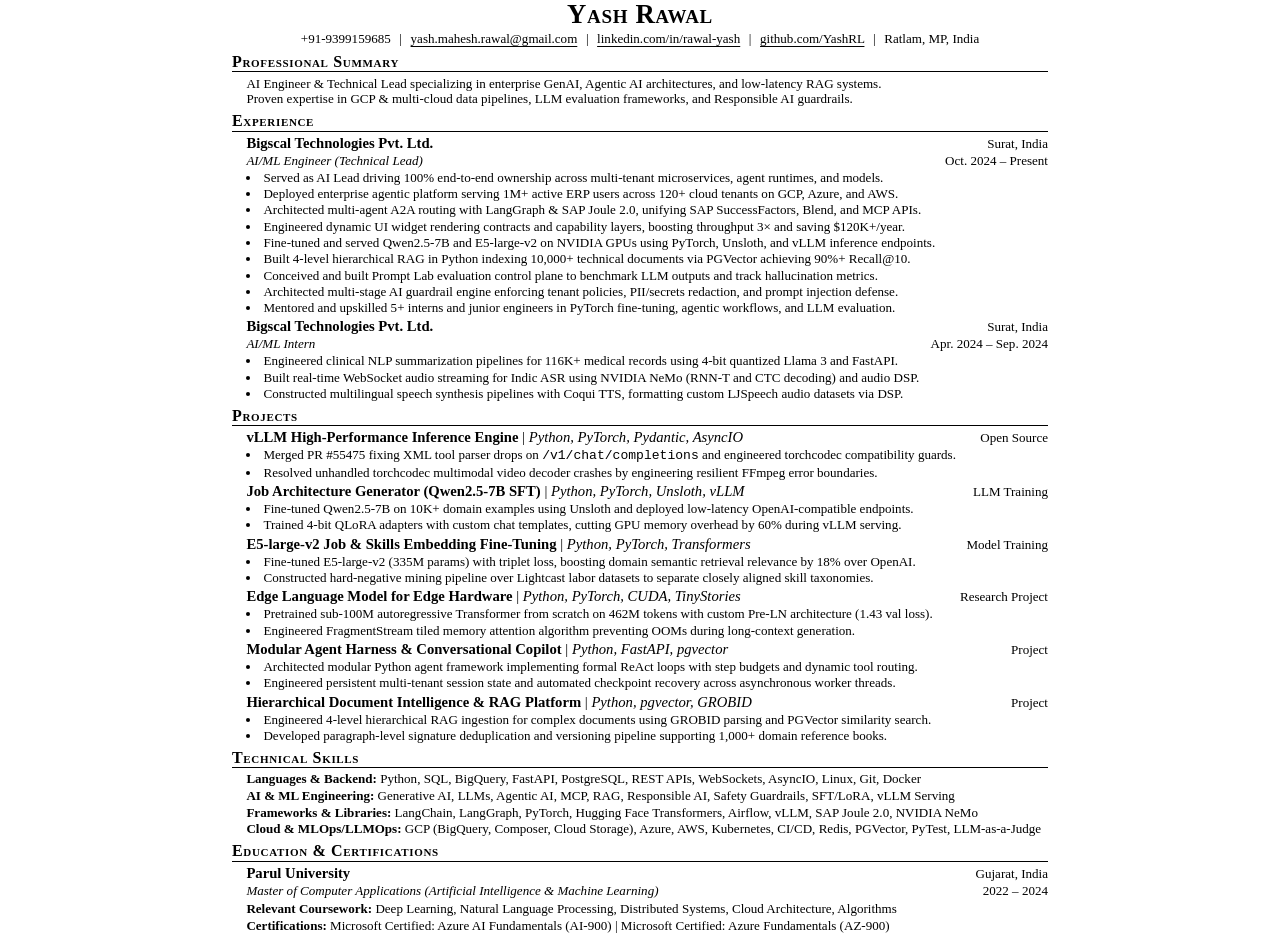
==== Generated_Resumes/American_Express/Yash_Rawal_Resume_Amex.html @ 58d6a87e "Generate tailored resume and cover letter for American Express AI Engineer II (GCP & Agentic AI)" ====
<!DOCTYPE html>
<html lang="en">
<head>
<meta charset="UTF-8">
<meta name="viewport" content="width=device-width, initial-scale=1.0">
<title>Yash Rawal — AI Engineer II Resume (American Express)</title>
<style>
  :root {
    --font-serif: "Times New Roman", "Nimbus Roman No9 L", "Liberation Serif", "FreeSerif", serif;
    --font-size: 11pt;
    --page-margin-x: 0.5in;
    --page-margin-y: 0.45in;
    --indent: 0.15in;
  }

  @page {
    size: letter;
    margin: var(--page-margin-y) var(--page-margin-x);
  }

  * {
    margin: 0;
    padding: 0;
    box-sizing: border-box;
    -webkit-print-color-adjust: exact;
    print-color-adjust: exact;
    font-variant-ligatures: none;
    font-feature-settings: "liga" 0, "clig" 0, "dlig" 0;
  }

  body {
    font-family: var(--font-serif);
    font-size: 11pt;
    line-height: 1.20;
    color: #000000;
    background: #ffffff;
    padding: 0;
    margin: 0 auto;
    max-width: 8.5in;
  }

  /* ---------- HEADING ---------- */
  .header {
    text-align: center;
    margin-bottom: 4.5pt;
  }

  .header .name {
    font-family: var(--font-serif);
    font-size: 20pt;
    font-weight: 700;
    font-variant: small-caps;
    letter-spacing: 0.5pt;
    line-height: 1.1;
    margin-bottom: 1.5pt;
    color: #000000;
  }

  .header .contact-line {
    font-size: 9.8pt;
    line-height: 1.20;
    color: #000000;
  }

  .header .contact-line a {
    color: #000000;
    text-decoration: underline;
    text-underline-offset: 2.5px;
    text-decoration-thickness: 0.75px;
  }

  .header .separator {
    margin: 0 4pt;
    color: #000000;
  }

  /* ---------- SUMMARY ---------- */
  .summary-box {
    margin-left: var(--indent);
    font-size: 9.8pt;
    line-height: 1.20;
    text-align: left;
    margin-bottom: 2.5pt;
  }

  /* ---------- SECTION ---------- */
  .section {
    margin-bottom: 4pt;
  }

  .section-title {
    font-family: var(--font-serif);
    font-size: 12pt;
    font-weight: 700;
    font-variant: small-caps;
    letter-spacing: 0.5pt;
    text-transform: none;
    border-bottom: 1px solid #000000;
    padding-bottom: 0.5pt;
    margin-bottom: 2.5pt;
    line-height: 1.1;
  }

  /* ---------- SUBHEADINGS ---------- */
  .subheading {
    margin-left: var(--indent);
    margin-bottom: 2pt;
  }

  .row-top {
    display: flex;
    justify-content: space-between;
    align-items: baseline;
    font-size: 11pt;
    line-height: 1.18;
  }

  .row-bottom {
    display: flex;
    justify-content: space-between;
    align-items: baseline;
    font-size: 9.8pt;
    line-height: 1.18;
    margin-top: 0.5pt;
    margin-bottom: 1pt;
  }

  .bold-title {
    font-weight: 700;
  }

  .italic-subtitle {
    font-style: italic;
  }

  .date-location {
    font-size: 9.8pt;
    white-space: nowrap;
    text-align: right;
  }

  /* ---------- BULLET ITEMS ---------- */
  .bullet-list {
    list-style-type: disc;
    margin-left: 0.15in;
    margin-top: 0.5pt;
    margin-bottom: 1.5pt;
    padding-left: 0;
  }

  .bullet-list li {
    font-size: 9.8pt;
    line-height: 1.20;
    margin-bottom: 0.5pt;
    padding-left: 2pt;
    text-align: left;
  }

  /* ---------- SKILLS ---------- */
  .skills-list {
    margin-left: var(--indent);
    font-size: 9.8pt;
    line-height: 1.22;
  }

  .skill-item {
    margin-bottom: 0.5pt;
  }

  .skill-label {
    font-weight: 700;
  }
</style>
</head>
<body>

  <!-- HEADING -->
  <div class="header">
    <div class="name">Yash Rawal</div>
    <div class="contact-line">
      <span>+91-9399159685</span>
      <span class="separator">|</span>
      <a href="mailto:yash.mahesh.rawal@gmail.com">yash.mahesh.rawal@gmail.com</a>
      <span class="separator">|</span>
      <a href="https://linkedin.com/in/rawal-yash">linkedin.com/in/rawal-yash</a>
      <span class="separator">|</span>
      <a href="https://github.com/YashRL">github.com/YashRL</a>
      <span class="separator">|</span>
      <span>Ratlam, MP, India</span>
    </div>
  </div>

  <!-- PROFESSIONAL SUMMARY -->
  <div class="section">
    <div class="section-title">Professional Summary</div>
    <div class="summary-box">
      <div>AI Engineer & Technical Lead specializing in enterprise GenAI, Agentic AI architectures, and low-latency RAG systems.</div>
      <div>Proven expertise in GCP & multi-cloud data pipelines, LLM evaluation frameworks, and Responsible AI guardrails.</div>
    </div>
  </div>

  <!-- EXPERIENCE -->
  <div class="section">
    <div class="section-title">Experience</div>
    
    <div class="subheading">
      <div class="row-top">
        <span class="bold-title">Bigscal Technologies Pvt. Ltd.</span>
        <span class="date-location">Surat, India</span>
      </div>
      <div class="row-bottom">
        <span class="italic-subtitle">AI/ML Engineer (Technical Lead)</span>
        <span class="date-location">Oct. 2024 – Present</span>
      </div>
      <ul class="bullet-list">
        <li>Served as AI Lead driving 100% end-to-end ownership across multi-tenant microservices, agent runtimes, and models.</li>
        <li>Deployed enterprise agentic platform serving 1M+ active ERP users across 120+ cloud tenants on GCP, Azure, and AWS.</li>
        <li>Architected multi-agent A2A routing with LangGraph & SAP Joule 2.0, unifying SAP SuccessFactors, Blend, and MCP APIs.</li>
        <li>Engineered dynamic UI widget rendering contracts and capability layers, boosting throughput 3× and saving $120K+/year.</li>
        <li>Fine-tuned and served Qwen2.5-7B and E5-large-v2 on NVIDIA GPUs using PyTorch, Unsloth, and vLLM inference endpoints.</li>
        <li>Built 4-level hierarchical RAG in Python indexing 10,000+ technical documents via PGVector achieving 90%+ Recall@10.</li>
        <li>Conceived and built Prompt Lab evaluation control plane to benchmark LLM outputs and track hallucination metrics.</li>
        <li>Architected multi-stage AI guardrail engine enforcing tenant policies, PII/secrets redaction, and prompt injection defense.</li>
        <li>Mentored and upskilled 5+ interns and junior engineers in PyTorch fine-tuning, agentic workflows, and LLM evaluation.</li>
      </ul>
    </div>

    <div class="subheading" style="margin-top: 2pt;">
      <div class="row-top">
        <span class="bold-title">Bigscal Technologies Pvt. Ltd.</span>
        <span class="date-location">Surat, India</span>
      </div>
      <div class="row-bottom">
        <span class="italic-subtitle">AI/ML Intern</span>
        <span class="date-location">Apr. 2024 – Sep. 2024</span>
      </div>
      <ul class="bullet-list">
        <li>Engineered clinical NLP summarization pipelines for 116K+ medical records using 4-bit quantized Llama 3 and FastAPI.</li>
        <li>Built real-time WebSocket audio streaming for Indic ASR using NVIDIA NeMo (RNN-T and CTC decoding) and audio DSP.</li>
        <li>Constructed multilingual speech synthesis pipelines with Coqui TTS, formatting custom LJSpeech audio datasets via DSP.</li>
      </ul>
    </div>
  </div>

  <!-- PROJECTS -->
  <div class="section">
    <div class="section-title">Projects</div>

    <div class="subheading">
      <div class="row-top">
        <span><strong>vLLM High-Performance Inference Engine</strong> <span class="separator">|</span> <em>Python, PyTorch, Pydantic, AsyncIO</em></span>
        <span class="date-location">Open Source</span>
      </div>
      <ul class="bullet-list">
        <li>Merged PR #55475 fixing XML tool parser drops on <code>/v1/chat/completions</code> and engineered torchcodec compatibility guards.</li>
        <li>Resolved unhandled torchcodec multimodal video decoder crashes by engineering resilient FFmpeg error boundaries.</li>
      </ul>
    </div>

    <div class="subheading">
      <div class="row-top">
        <span><strong>Job Architecture Generator (Qwen2.5-7B SFT)</strong> <span class="separator">|</span> <em>Python, PyTorch, Unsloth, vLLM</em></span>
        <span class="date-location">LLM Training</span>
      </div>
      <ul class="bullet-list">
        <li>Fine-tuned Qwen2.5-7B on 10K+ domain examples using Unsloth and deployed low-latency OpenAI-compatible endpoints.</li>
        <li>Trained 4-bit QLoRA adapters with custom chat templates, cutting GPU memory overhead by 60% during vLLM serving.</li>
      </ul>
    </div>

    <div class="subheading">
      <div class="row-top">
        <span><strong>E5-large-v2 Job & Skills Embedding Fine-Tuning</strong> <span class="separator">|</span> <em>Python, PyTorch, Transformers</em></span>
        <span class="date-location">Model Training</span>
      </div>
      <ul class="bullet-list">
        <li>Fine-tuned E5-large-v2 (335M params) with triplet loss, boosting domain semantic retrieval relevance by 18% over OpenAI.</li>
        <li>Constructed hard-negative mining pipeline over Lightcast labor datasets to separate closely aligned skill taxonomies.</li>
      </ul>
    </div>

    <div class="subheading">
      <div class="row-top">
        <span><strong>Edge Language Model for Edge Hardware</strong> <span class="separator">|</span> <em>Python, PyTorch, CUDA, TinyStories</em></span>
        <span class="date-location">Research Project</span>
      </div>
      <ul class="bullet-list">
        <li>Pretrained sub-100M autoregressive Transformer from scratch on 462M tokens with custom Pre-LN architecture (1.43 val loss).</li>
        <li>Engineered FragmentStream tiled memory attention algorithm preventing OOMs during long-context generation.</li>
      </ul>
    </div>

    <div class="subheading">
      <div class="row-top">
        <span><strong>Modular Agent Harness & Conversational Copilot</strong> <span class="separator">|</span> <em>Python, FastAPI, pgvector</em></span>
        <span class="date-location">Project</span>
      </div>
      <ul class="bullet-list">
        <li>Architected modular Python agent framework implementing formal ReAct loops with step budgets and dynamic tool routing.</li>
        <li>Engineered persistent multi-tenant session state and automated checkpoint recovery across asynchronous worker threads.</li>
      </ul>
    </div>

    <div class="subheading">
      <div class="row-top">
        <span><strong>Hierarchical Document Intelligence & RAG Platform</strong> <span class="separator">|</span> <em>Python, pgvector, GROBID</em></span>
        <span class="date-location">Project</span>
      </div>
      <ul class="bullet-list">
        <li>Engineered 4-level hierarchical RAG ingestion for complex documents using GROBID parsing and PGVector similarity search.</li>
        <li>Developed paragraph-level signature deduplication and versioning pipeline supporting 1,000+ domain reference books.</li>
      </ul>
    </div>
  </div>

  <!-- TECHNICAL SKILLS -->
  <div class="section">
    <div class="section-title">Technical Skills</div>
    <div class="skills-list">
      <div class="skill-item"><span class="skill-label">Languages & Backend:</span> Python, SQL, BigQuery, FastAPI, PostgreSQL, REST APIs, WebSockets, AsyncIO, Linux, Git, Docker</div>
      <div class="skill-item"><span class="skill-label">AI & ML Engineering:</span> Generative AI, LLMs, Agentic AI, MCP, RAG, Responsible AI, Safety Guardrails, SFT/LoRA, vLLM Serving</div>
      <div class="skill-item"><span class="skill-label">Frameworks & Libraries:</span> LangChain, LangGraph, PyTorch, Hugging Face Transformers, Airflow, vLLM, SAP Joule 2.0, NVIDIA NeMo</div>
      <div class="skill-item"><span class="skill-label">Cloud & MLOps/LLMOps:</span> GCP (BigQuery, Composer, Cloud Storage), Azure, AWS, Kubernetes, CI/CD, Redis, PGVector, PyTest, LLM-as-a-Judge</div>
    </div>
  </div>

  <!-- EDUCATION & CERTIFICATIONS -->
  <div class="section" style="margin-bottom: 0;">
    <div class="section-title">Education & Certifications</div>
    
    <div class="subheading">
      <div class="row-top">
        <span class="bold-title">Parul University</span>
        <span class="date-location">Gujarat, India</span>
      </div>
      <div class="row-bottom">
        <span class="italic-subtitle">Master of Computer Applications (Artificial Intelligence & Machine Learning)</span>
        <span class="date-location">2022 – 2024</span>
      </div>
    </div>

    <div class="skills-list" style="margin-top: 1.5pt;">
      <div class="skill-item"><span class="skill-label">Relevant Coursework:</span> Deep Learning, Natural Language Processing, Distributed Systems, Cloud Architecture, Algorithms</div>
      <div class="skill-item"><span class="skill-label">Certifications:</span> Microsoft Certified: Azure AI Fundamentals (AI-900) <span class="separator">|</span> Microsoft Certified: Azure Fundamentals (AZ-900)</div>
    </div>
  </div>

</body>
</html>
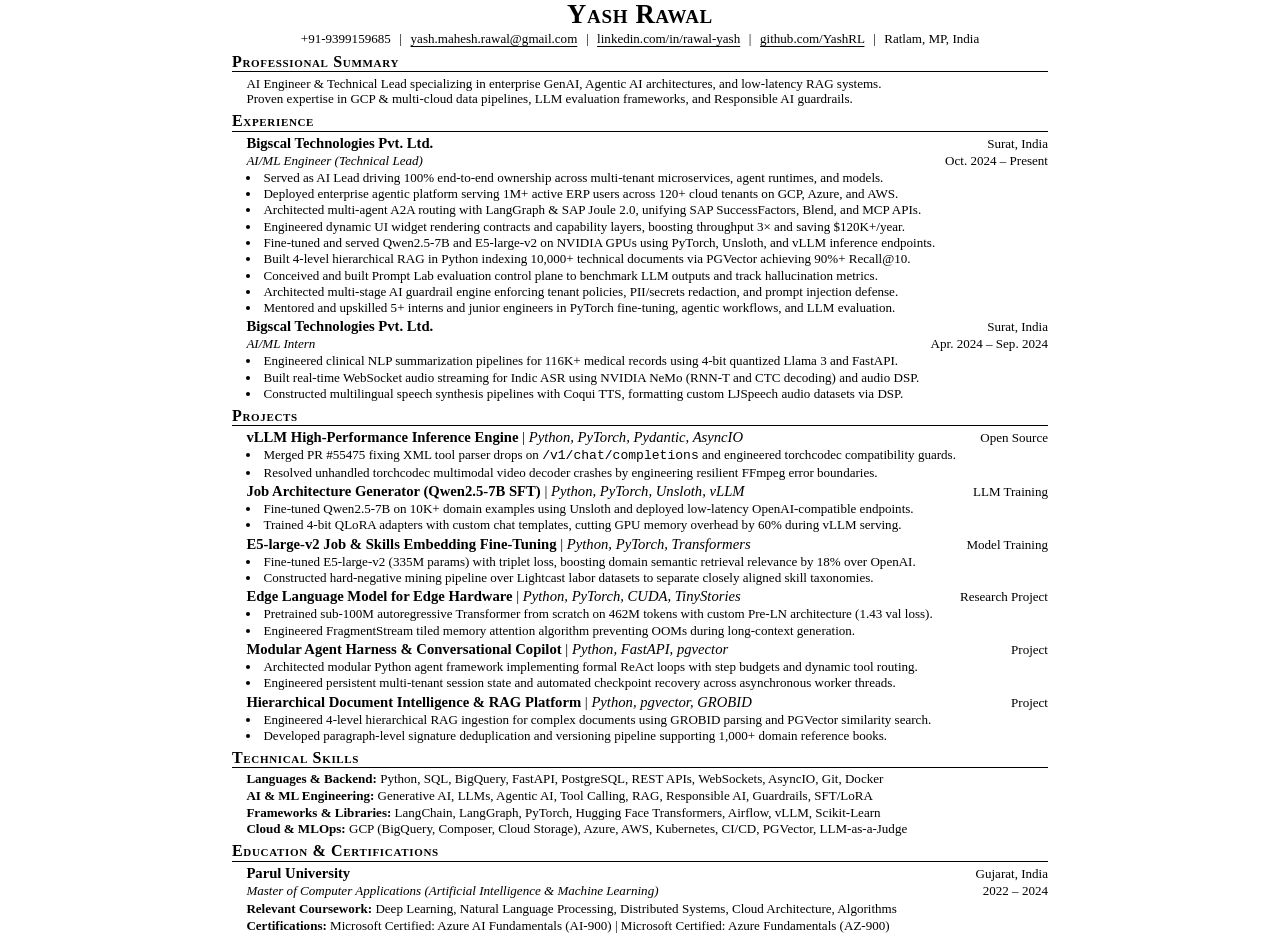
==== commit 5cd833fe: "Calibrate Technical Skills to strict single-line execution for Amex AI Engineer II" ====
--- a/Generated_Resumes/American_Express/Yash_Rawal_Resume_Amex.html
+++ b/Generated_Resumes/American_Express/Yash_Rawal_Resume_Amex.html
@@ -317,10 +317,10 @@
   <div class="section">
     <div class="section-title">Technical Skills</div>
     <div class="skills-list">
-      <div class="skill-item"><span class="skill-label">Languages & Backend:</span> Python, SQL, BigQuery, FastAPI, PostgreSQL, REST APIs, WebSockets, AsyncIO, Linux, Git, Docker</div>
-      <div class="skill-item"><span class="skill-label">AI & ML Engineering:</span> Generative AI, LLMs, Agentic AI, MCP, RAG, Responsible AI, Safety Guardrails, SFT/LoRA, vLLM Serving</div>
-      <div class="skill-item"><span class="skill-label">Frameworks & Libraries:</span> LangChain, LangGraph, PyTorch, Hugging Face Transformers, Airflow, vLLM, SAP Joule 2.0, NVIDIA NeMo</div>
-      <div class="skill-item"><span class="skill-label">Cloud & MLOps/LLMOps:</span> GCP (BigQuery, Composer, Cloud Storage), Azure, AWS, Kubernetes, CI/CD, Redis, PGVector, PyTest, LLM-as-a-Judge</div>
+      <div class="skill-item"><span class="skill-label">Languages & Backend:</span> Python, SQL, BigQuery, FastAPI, PostgreSQL, REST APIs, WebSockets, AsyncIO, Git, Docker</div>
+      <div class="skill-item"><span class="skill-label">AI & ML Engineering:</span> Generative AI, LLMs, Agentic AI, Tool Calling, RAG, Responsible AI, Guardrails, SFT/LoRA</div>
+      <div class="skill-item"><span class="skill-label">Frameworks & Libraries:</span> LangChain, LangGraph, PyTorch, Hugging Face Transformers, Airflow, vLLM, Scikit-Learn</div>
+      <div class="skill-item"><span class="skill-label">Cloud & MLOps:</span> GCP (BigQuery, Composer, Cloud Storage), Azure, AWS, Kubernetes, CI/CD, PGVector, LLM-as-a-Judge</div>
     </div>
   </div>
 
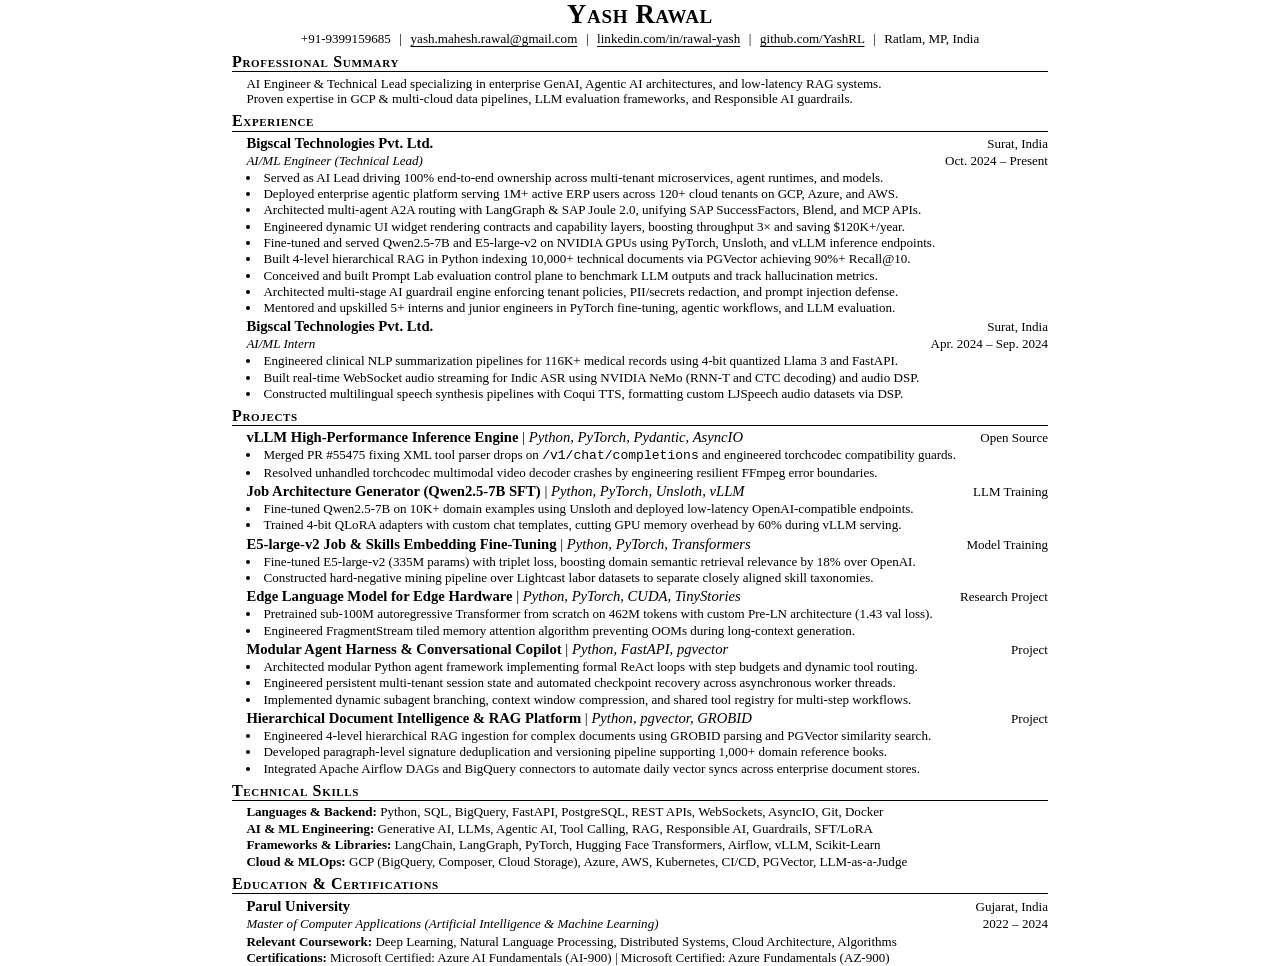
==== commit 2b62121e: "Add 2 high-impact Amex bullets for Airflow/BigQuery pipelines and dynamic multi-step agent branching" ====
--- a/Generated_Resumes/American_Express/Yash_Rawal_Resume_Amex.html
+++ b/Generated_Resumes/American_Express/Yash_Rawal_Resume_Amex.html
@@ -298,6 +298,7 @@
       <ul class="bullet-list">
         <li>Architected modular Python agent framework implementing formal ReAct loops with step budgets and dynamic tool routing.</li>
         <li>Engineered persistent multi-tenant session state and automated checkpoint recovery across asynchronous worker threads.</li>
+        <li>Implemented dynamic subagent branching, context window compression, and shared tool registry for multi-step workflows.</li>
       </ul>
     </div>
 
@@ -309,6 +310,7 @@
       <ul class="bullet-list">
         <li>Engineered 4-level hierarchical RAG ingestion for complex documents using GROBID parsing and PGVector similarity search.</li>
         <li>Developed paragraph-level signature deduplication and versioning pipeline supporting 1,000+ domain reference books.</li>
+        <li>Integrated Apache Airflow DAGs and BigQuery connectors to automate daily vector syncs across enterprise document stores.</li>
       </ul>
     </div>
   </div>
